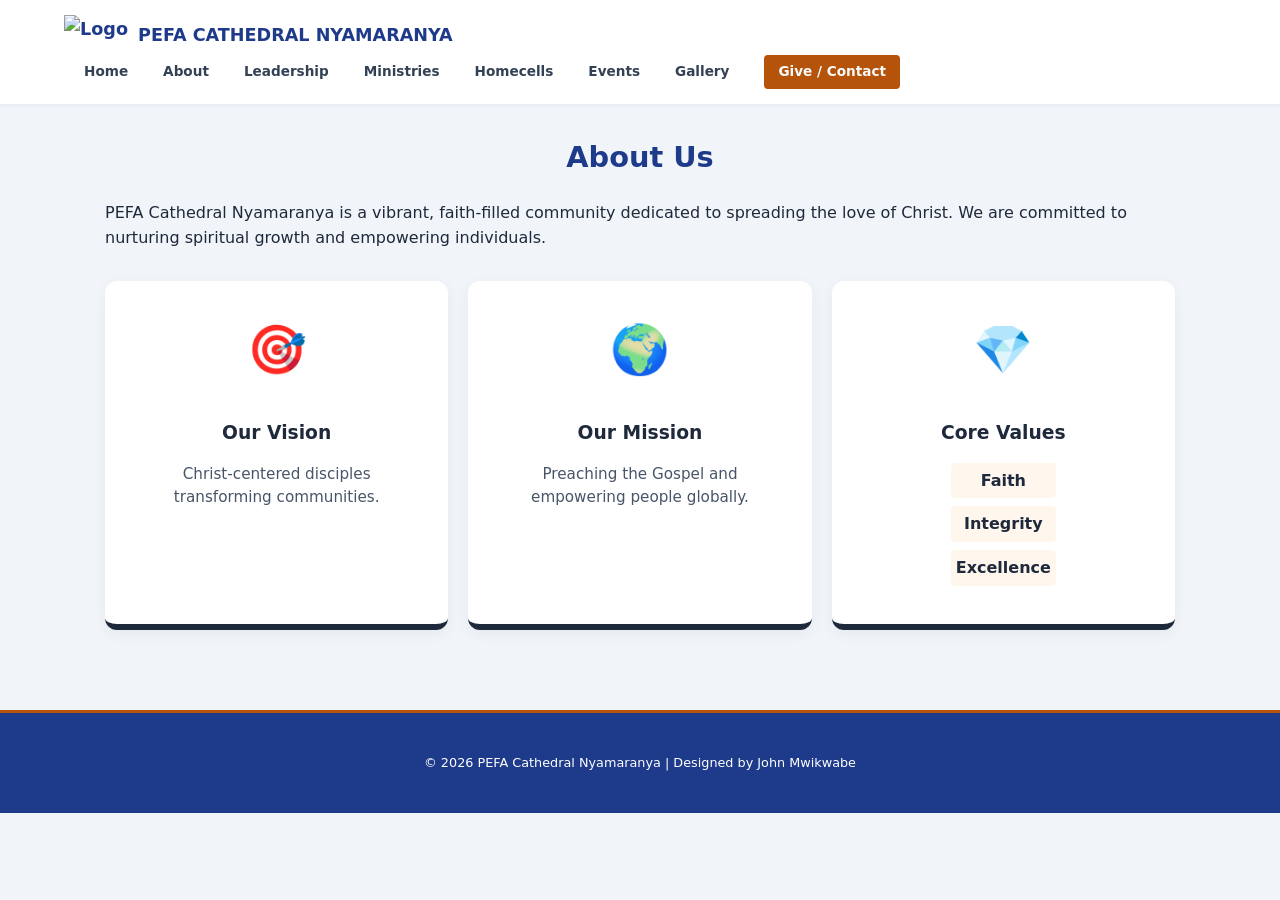
==== about.html @ bef888d2 "Add files via upload" ====
<!DOCTYPE html>
<html lang="en">
<head>
    <meta charset="UTF-8">
    <meta name="viewport" content="width=device-width, initial-scale=1.0">
    <title>About Us | PEFA Cathedral Nyamaranya</title>
    <link rel="stylesheet" href="style.css">
</head>
<body>

  <nav>
    <div class="brand">
        <img src="https://i.postimg.cc/Xq7DCXv4/pefa-church-logo-png-seeklogo-610322.png" alt="Logo" style="height: 40px;"> 
        PEFA CATHEDRAL NYAMARANYA
    </div>
    
    <div class="nav-links">
        <a href="index.html">Home</a>
        <a href="about.html">About</a>
        <a href="leadership.html">Leadership</a>
        <a href="ministries.html">Ministries</a>
        <a href="homecell.html">Homecells</a>
        <a href="events.html">Events</a>
        <a href="gallery.html">Gallery</a>
        <a href="give.html" class="btn-nav">Give / Contact</a>
    </div>
</nav>

<script>
    function toggleMenu() {
        document.getElementById("navLinks").classList.toggle("active");
    }
</script>
<section class="about-section">
    <div class="container">
        <h2 class="section-title">About Us</h2>
        <p class="about-desc">
            PEFA Cathedral Nyamaranya is a vibrant, faith-filled community dedicated to spreading the love of Christ. 
            We are committed to nurturing spiritual growth and empowering individuals.
        </p>
        
        <div class="grid">
            <article class="color-card vision">
                <div class="icon-box">🎯</div>
                <h3>Our Vision</h3>
                <p>Christ-centered disciples transforming communities.</p>
            </article>

            <article class="color-card mission">
                <div class="icon-box">🌍</div>
                <h3>Our Mission</h3>
                <p>Preaching the Gospel and empowering people globally.</p>
            </article>

            <article class="color-card values">
                <div class="icon-box">💎</div>
                <h3>Core Values</h3>
                <ul class="value-list">
                    <li>Faith</li>
                    <li>Integrity</li>
                    <li>Excellence</li>
                </ul>
            </article>
        </div>
    </div>
</section>

    <footer>© 2026 PEFA Cathedral Nyamaranya | Designed by John Mwikwabe</footer>

</body>
</html>
---- style.css ----
:root {
    /* Harmony Palette */
    --primary: #1e3a8a;      /* Deep Navy (Headings) */
    --accent: #b45309;       /* Rich Amber (Action Items) */

/* Global Tones (For Soft Blending) */
    --bg-main: #f1f5f9;      /* Soft Blue-Gray (Removes stark white) */
    --surface: #ffffff;      /* Clean White (Card interiors) */
    --text-main: #334155;    /* Slate Dark Gray (Easier on eyes) */
    --text-light: #f8fafc;   /* White (Overlay text) */
    
    /* Layout */
    --container-width: 1100px;
}

/* 1. Base Reset */
* { margin:0; padding:0; box-sizing:border-box; font-family: 'Segoe UI', system-ui, sans-serif; }
body { background: var(--bg-main); color: var(--text-main); line-height: 1.6; }

/* 2. Layout Helpers */
.container { max-width: var(--container-width); margin: 0 auto; padding: 0 15px; }

/* 3. Navigation: Tightened & Blended */
nav { 
    background: var(--surface); padding: 10px 5%; display: flex; 
    justify-content: space-between; align-items: center; 
    position: sticky; top:0; z-index: 1000;
    box-shadow: 0 2px 4px rgba(30, 58, 138, 0.05); /* Softest blue shadow */
}
.brand { font-weight: 900; color: var(--primary); display: flex; align-items: center; gap: 10px; font-size: 1.1rem;}
.brand-logo { height: 35px; width: auto; }
.nav-links { display: flex; align-items: center; }
.nav-links a { margin-left: 20px; text-decoration: none; font-weight: 600; color: var(--text-main); font-size: 0.85rem; }
.nav-links a:hover { color: var(--accent); } /* Single action color */
.btn-nav { background: var(--accent); color: var(--text-light) !important; padding: 6px 14px; border-radius: 4px; }


/* 1. Reset the hero to be a full-width block */
/* 1. Remove space around the body */
body { 
    margin: 0; 
    padding: 0; 
   background-color: #f1f5f9; /* Light, soft blue-grey instead of pure white */
    color: #1e293b;
}

.content-section {
    background-color: #ffffff;
    margin: 20px 0;
    padding: 60px 20px;
    border-radius: 16px;
    box-shadow: 0 4px 6px -1px rgba(0, 0, 0, 0.05); /* Adds depth */
}



/* 2. Force the Hero to span the full width of the screen */
/* 1. The Hero Container - Acts as the frame */
.hero { 
    position: relative; 
    width: 100%; 
    height: 450px; 
    background-color: #1e3a8a;; /* Same as body color to blend the gaps */
    overflow: hidden; 
    display: flex;
    justify-content: center;
    align-items: center;
}

/* 2. The Image - The "contain" property forces it to show entirely */
/* 1. Full-width container */
.hero { 
    position: relative; 
    width: 100%; 
    height: 450px; 
    overflow: hidden; 
}

/* 2. Full-brightness photo */
.hero img { 
    width: 100%; 
    height: 150%; 
    object-fit: cover; 
    object-position: center; 
    display: block; 
}

/* 3. Text overlay with text-shadow (no background tint) */
.hero-text { 
    position: absolute; 
    top: 0; left: 0; 
    width: 100%; height: 100%;
    display: flex; 
    flex-direction: column; 
    align-items: center; 
    justify-content: center; 
    background: transparent; /* Overlay tint removed */
    color: white;
    text-align: center;
    z-index: 5;
    padding: 20px;
}

/* 4. Ensuring text is readable against any image brightness */
.hero-text h1 { 
    font-size: 3rem; 
    margin-bottom: 10px;
    text-shadow: 0 4px 10px rgba(0, 0, 0, 0.7); 
}

.hero-text p { 
    font-size: 1.2rem; 
    text-shadow: 0 2px 5px rgba(0, 0, 0, 0.7); 
}

.hero-title { font-size: 2.2rem; font-weight: 800; margin-bottom: 5px; text-shadow: 0 2px 4px rgba(0,0,0,0.5); }
.hero-subtitle { font-size: 1rem; font-weight: 400; text-shadow: 0 2px 4px rgba(0,0,0,0.5); }

/* 5. Sections: Tightened Spacing */
section { padding: 30px 20px; }
.alt-bg { background-color: #e2e8f0; } /* Subtle section contrast */

.section-title { 
    font-size: 1.8rem; color: var(--primary); margin-bottom: 20px; 
    text-align: center; font-weight: 800; 
}

/* 6. Grid & Cards */
.grid { 
    display: grid; 
    grid-template-columns: repeat(auto-fit, minmax(280px, 1fr)); 
    gap: 15px; 
    max-width: var(--container-width); margin: 0 auto;
}
.card { 
    background: var(--surface); padding: 20px; border-radius: 10px; 
    border: 1px solid rgba(0,0,0,0.05); /* Faint neutral border */
}

/* 7. Gallery */
.gallery-grid { display: grid; grid-template-columns: repeat(auto-fit, minmax(280px, 1fr)); gap: 15px; max-width: var(--container-width); margin: 0 auto; }
.gallery-card { background: var(--surface); border-radius: 8px; overflow: hidden; box-shadow: 0 2px 5px rgba(0,0,0,0.05); }
.gallery-card img { width: 100%; height: 220px; object-fit: cover; }
.gallery-card figcaption { padding: 12px; text-align: center; font-weight: 600; color: var(--primary); }

/* 8. Buttons & Footer */
button { background: var(--primary); color: var(--text-light); border: none; padding: 10px 20px; border-radius: 6px; cursor: pointer; transition: 0.3s; font-weight: 600; }
button:hover { background: var(--accent); } /* Hover now matches Give button */

footer { 
    background: var(--primary); color: #cbd5e1; text-align: center; padding: 25px; margin-top: 30px; font-size: 0.8rem;
    border-top: 3px solid var(--accent); /* Tie in action color */
}


/* Container: Reduced padding and balanced width */
.services-card { 
    max-width: 450px; /* Slimmer width for a more elegant profile */
    margin: 0 auto; 
    background: #ffffff; 
    padding: 20px; /* Reduced from 40px for a tighter look */
    border-radius: 12px; 
    box-shadow: 0 4px 20px rgba(0,0,0,0.08); 
    border: 1px solid #e2e8f0;
}

/* Items: Tighter vertical stack */
.service-item { 
    text-align: center; 
    padding: 18px 0; /* Tight vertical rhythm */
    border-bottom: 1px solid #f8fafc;
}

.service-item:last-child { border-bottom: none; }

/* Refined Typography */
.service-item h3 { 
    margin: 0 0 5px 0; 
    color: #1e293b; 
    font-size: 1.15rem; 
    font-weight: 700;
}

.time { 
    font-weight: 800; 
    color: #b45309; 
    margin: 0 0 5px 0; 
    font-size: 1rem; 
}

.location { 
    color: #94a3b8; /* Softer grey for less visual noise */
    font-size: 0.75rem; 
    text-transform: uppercase; 
    letter-spacing: 1.2px; 
    font-weight: 600;
}

.services-card:hover {
    border-color: var(--primary);
    transform: translateY(-2px);
    transition: all 0.3s ease;
}


footer {
    background-color: #1e3a8a; /* Deep Navy */
    color: white;
    padding: 40px 20px;
    text-align: center;
    margin-top: 50px;
}


.color-card {
    padding: 30px;
    border-radius: 12px;
    text-align: center;
    border-bottom: 6px solid;
    background: #ffffff;
    box-shadow: 0 4px 15px rgba(0,0,0,0.05);
    transition: all 0.3s ease;
    /* Added to ensure cards stay consistent in the grid */
    display: flex;
    flex-direction: column;
    align-items: center;
}

.color-card:hover {
    transform: translateY(-8px);
    box-shadow: 0 10px 25px rgba(0,0,0,0.1);
}

.color-card h3 { 
    color: #1e293b; 
    margin-top: 15px; 
    margin-bottom: 10px;
}

.color-card p { 
    color: #475569; 
    font-size: 0.95rem; 
    line-height: 1.5;
}

/* Fixes for the Core Values list */
.value-list { 
    list-style: none; /* Removes the dots */
    padding: 0; 
    margin: 0;
}

.value-list li { 
    color: #1e293b; 
    font-weight: 600; 
    margin-bottom: 8px; 
}



.services-block {
    background-color: #1e3a8a; /* Bold Navy Background */
    padding: 50px 20px;
    margin: 20px 0;
    border-radius: 16px;
    color: white;
}

.services-grid {
    display: grid;
    grid-template-columns: repeat(auto-fit, minmax(250px, 1fr));
    gap: 20px;
    max-width: 1000px;
    margin: 30px auto 0;
}

.service-card {
    background: rgba(255, 255, 255, 0.1); /* Vibrant, semi-transparent layer */
    padding: 25px;
    border-radius: 12px;
    text-align: center;
    border: 1px solid rgba(255, 255, 255, 0.2);
    transition: 0.3s;
}

.service-card:hover { background: rgba(255, 255, 255, 0.2); }

.time-badge {
    background: #fbbf24; /* Amber accent */
    color: #1e3a8a;
    padding: 4px 12px;
    border-radius: 20px;
    font-weight: 800;
    font-size: 0.75rem;
    display: inline-block;
    margin-bottom: 10px;
    text-transform: uppercase;
}

.service-card h3 { margin: 0; font-size: 1.2rem; }
.time { font-weight: 700; color: #fbbf24; margin: 8px 0; }
.service-card small { opacity: 0.8; font-size: 0.8rem; }



/* Container for the cards */
.grid {
    display: grid;
    grid-template-columns: repeat(auto-fit, minmax(280px, 1fr));
    gap: 20px;
    margin-top: 30px;
}

/* Base card style */
.color-card {
    padding: 30px;
    border-radius: 12px;
    text-align: center;
    background: #ffffff;
    box-shadow: 0 4px 15px rgba(0,0,0,0.05);
    border-bottom: 6px solid; /* The anchor for the color */
    transition: all 0.3s ease;
}

/* Assign unique colors to each card */
.vision-card { border-bottom-color: #3b82f6; } /* Blue */
.mission-card { border-bottom-color: #10b981; } /* Green */
.values-card { border-bottom-color: #f59e0b; }  /* Amber */

/* Hover effect */
.color-card:hover { transform: translateY(-8px); box-shadow: 0 10px 25px rgba(0,0,0,0.1); }

/* Typography */
.color-card h3 { color: #1e293b; margin: 15px 0; }
.color-card p { color: #475569; font-size: 0.95rem; }

/* Clean the Bullet points */
.value-list { 
    list-style: none; 
    padding: 0; 
    margin: 0; 
}

/* Coloring the bullet text to match the card theme */
.value-list li { 
    color: #1e293b; 
    font-weight: 700; 
    margin-bottom: 8px; 
    padding: 5px;
    background: #fff7ed; /* Very light amber tint for background */
    border-radius: 4px;
}

/* Ministries */
/* Unique Accent Colors */
.youth-accent { border-bottom-color: #3b82f6; }   /* Blue */
.women-accent { border-bottom-color: #ec4899; }   /* Rose */
.men-accent   { border-bottom-color: #475569; }   /* Steel */
.worship-accent { border-bottom-color: #f59e0b; } /* Amber */

/* Standard Power Card Refinement */
.power-card {
    background: #ffffff;
    padding: 35px 20px;
    border-radius: 16px;
    box-shadow: 0 4px 15px rgba(0,0,0,0.05);
    border-bottom: 6px solid; /* Color anchor */
    text-align: center;
    transition: transform 0.3s ease;
}

.power-card:hover { transform: translateY(-8px); }

.icon-box { 
    font-size: 3rem; 
    margin-bottom: 15px; 
}

.power-card h3 { 
    color: #1e293b; 
    margin-bottom: 10px; 
}

.power-card p { 
    color: #64748b; 
    font-size: 0.95rem; 
    line-height: 1.6; 
}

/* pastoral team*/
/* This forces the layout to look like the Bishop section */
.bishop-grid {
    display: grid;
    grid-template-columns: repeat(auto-fit, minmax(250px, 1fr));
    gap: 30px;
}

/* This forces the images to be the correct size */
.power-card img {
    width: 120px;
    height: 120px;
    border-radius: 50%;
    object-fit: cover;
    margin-bottom: 15px;
}
/* This targets only the titles that have both classes */
.section-title.sub {
    color: #b45309; /* Change this to your desired color */
    border-bottom: 2px solid #b45309; /* Optional: adds a nice underline */
    padding-bottom: 10px;
}

/* This targets the 'Pastor' text specifically */
.role {
    color: var(--accent) !important;
    font-weight: 600;
    font-size: 0.85rem;
    text-transform: capitalize;
}




/* Ensure images never overflow their container */
img {
    max-width: 100%;
    height: auto;
}

/* Use flexible grids that stack on small screens */
.grid {
    display: grid;
    /* 'auto-fit' + 'minmax' handles the responsiveness automatically */
    grid-template-columns: repeat(auto-fit, minmax(280px, 1fr));
    gap: 20px;
}

/* Media query for tablets and phones */
@media (max-width: 768px) {
    nav {
        flex-direction: column; /* Stack logo and links vertically */
        padding: 20px;
    }
    
    .nav-links {
        margin-top: 15px;
        display: flex;
        flex-wrap: wrap;
        justify-content: center;
        gap: 10px;
    }

    section {
        padding: 40px 5%; /* Tighten padding for smaller screens */
    }
}







nav { 
    display: flex; 
    justify-content: space-between; 
    align-items: center; 
    padding: 15px 5%;
    flex-wrap: wrap; /* Allows items to wrap on smaller screens */
    background: #ffffff;
}

.nav-links {
    display: flex;
    gap: 15px;
    flex-wrap: wrap; /* Ensures links wrap to the next line if needed */
    justify-content: center;
}

/* Mobile-specific adjustments */
@media screen and (max-width: 900px) {
    nav { 
        flex-direction: column; 
        gap: 15px; 
        text-align: center;
    }
    
    .nav-links {
        gap: 10px;
        font-size: 0.8rem;
    }
}
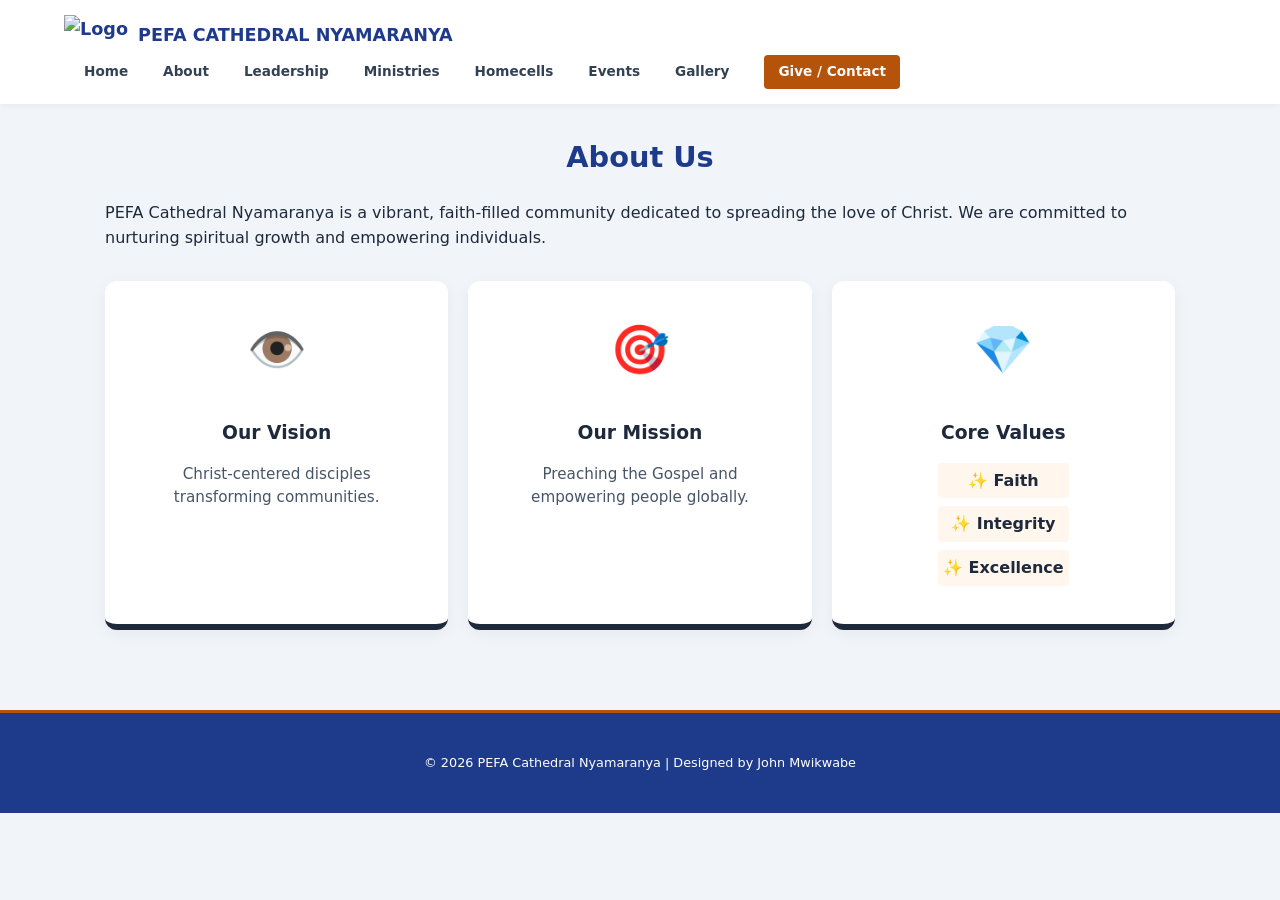
==== commit 4ef4738d: "Update about.html" ====
--- a/about.html
+++ b/about.html
@@ -41,13 +41,13 @@
         
         <div class="grid">
             <article class="color-card vision">
-                <div class="icon-box">🎯</div>
+                <div class="icon-box">👁️</div>
                 <h3>Our Vision</h3>
                 <p>Christ-centered disciples transforming communities.</p>
             </article>
 
             <article class="color-card mission">
-                <div class="icon-box">🌍</div>
+                <div class="icon-box">🎯</div>
                 <h3>Our Mission</h3>
                 <p>Preaching the Gospel and empowering people globally.</p>
             </article>
@@ -56,9 +56,9 @@
                 <div class="icon-box">💎</div>
                 <h3>Core Values</h3>
                 <ul class="value-list">
-                    <li>Faith</li>
-                    <li>Integrity</li>
-                    <li>Excellence</li>
+                    <li> ✨ Faith</li>
+                    <li> ✨ Integrity</li>
+                    <li> ✨ Excellence</li>
                 </ul>
             </article>
         </div>
@@ -68,4 +68,4 @@
     <footer>© 2026 PEFA Cathedral Nyamaranya | Designed by John Mwikwabe</footer>
 
 </body>
-</html>+</html>
